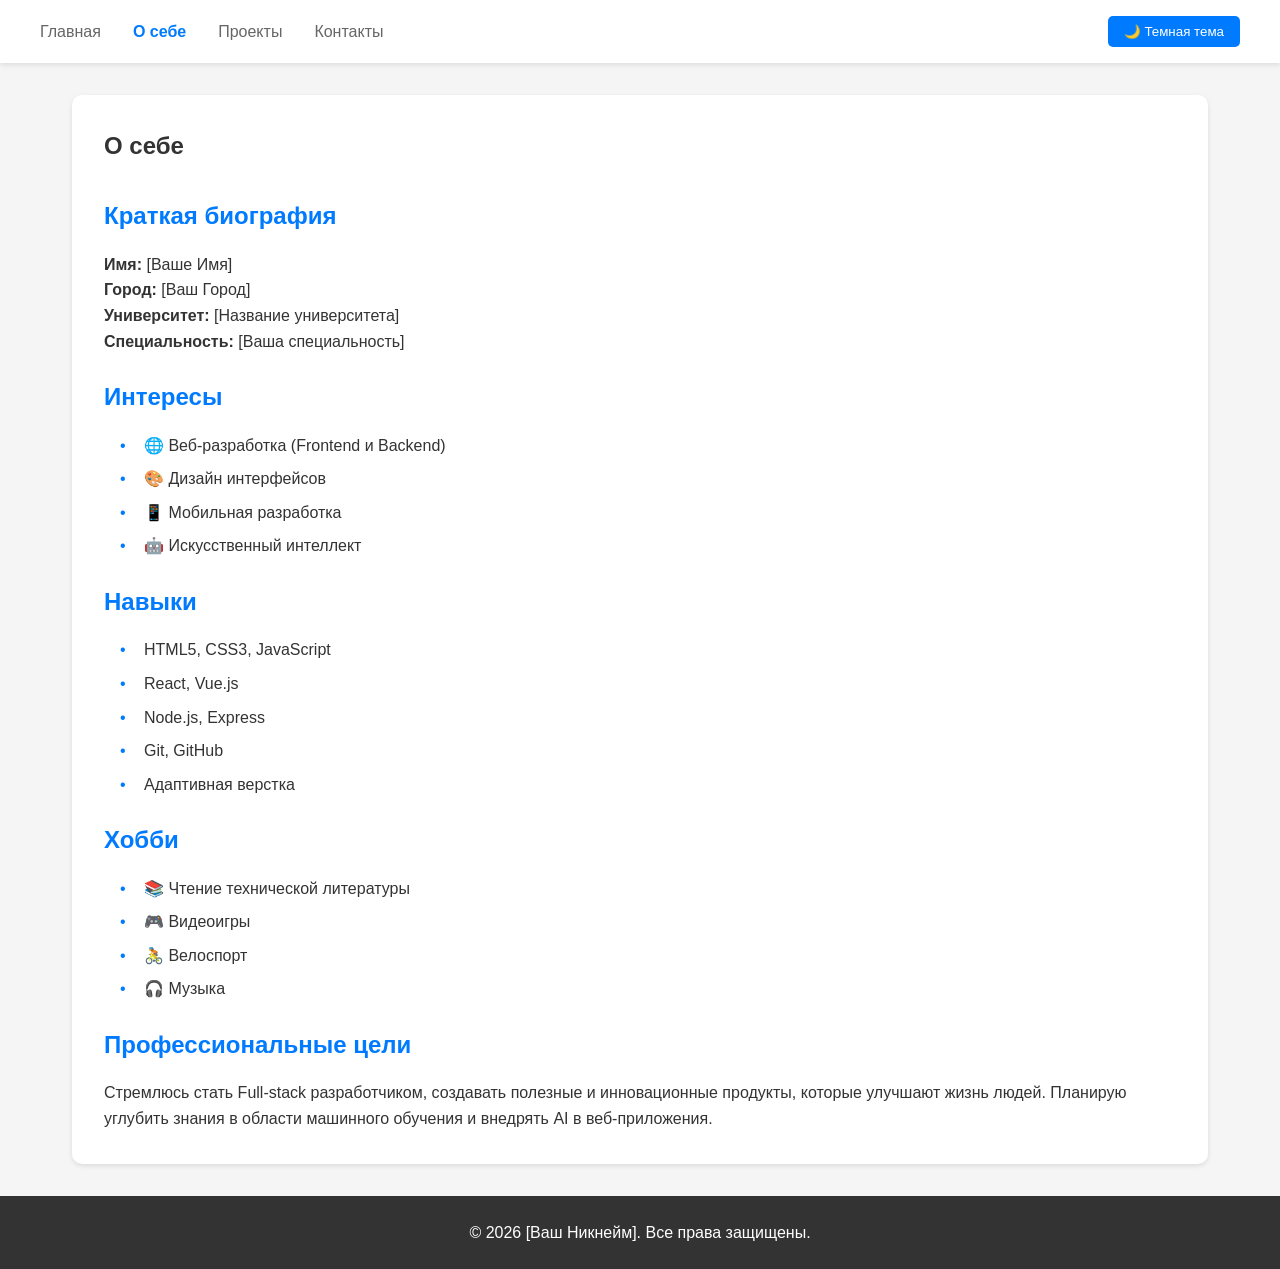
==== about.html @ 508e6fd0 "Add files via upload" ====
<!DOCTYPE html>
<html lang="ru">
<head>
    <meta charset="UTF-8">
    <meta name="viewport" content="width=device-width, initial-scale=1.0">
    <title>О себе - Моё портфолио</title>
    <link rel="stylesheet" href="style.css">
</head>
<body>
    <header>
        <nav>
            <ul class="nav-menu">
                <li><a href="index.html">Главная</a></li>
                <li><a href="about.html" class="active">О себе</a></li>
                <li><a href="projects.html">Проекты</a></li>
                <li><a href="contact.html">Контакты</a></li>
            </ul>
            <button id="theme-toggle" class="theme-btn">🌙 Темная тема</button>
        </nav>
    </header>

    <main>
        <section class="about">
            <h1>О себе</h1>
            
            <div class="bio">
                <h2>Краткая биография</h2>
                <p><strong>Имя:</strong> [Ваше Имя]</p>
                <p><strong>Город:</strong> [Ваш Город]</p>
                <p><strong>Университет:</strong> [Название университета]</p>
                <p><strong>Специальность:</strong> [Ваша специальность]</p>
            </div>

            <div class="interests">
                <h2>Интересы</h2>
                <ul>
                    <li>🌐 Веб-разработка (Frontend и Backend)</li>
                    <li>🎨 Дизайн интерфейсов</li>
                    <li>📱 Мобильная разработка</li>
                    <li>🤖 Искусственный интеллект</li>
                </ul>
            </div>

            <div class="skills">
                <h2>Навыки</h2>
                <ul>
                    <li>HTML5, CSS3, JavaScript</li>
                    <li>React, Vue.js</li>
                    <li>Node.js, Express</li>
                    <li>Git, GitHub</li>
                    <li>Адаптивная верстка</li>
                </ul>
            </div>

            <div class="hobbies">
                <h2>Хобби</h2>
                <ul>
                    <li>📚 Чтение технической литературы</li>
                    <li>🎮 Видеоигры</li>
                    <li>🚴 Велоспорт</li>
                    <li>🎧 Музыка</li>
                </ul>
            </div>

            <div class="goals">
                <h2>Профессиональные цели</h2>
                <p>Стремлюсь стать Full-stack разработчиком, создавать полезные и инновационные продукты, которые улучшают жизнь людей. Планирую углубить знания в области машинного обучения и внедрять AI в веб-приложения.</p>
            </div>
        </section>
    </main>

    <footer>
        <p>&copy; 2026 [Ваш Никнейм]. Все права защищены.</p>
    </footer>

    <script src="script.js"></script>
</body>
</html>
---- style.css ----
/* style.css */
* {
    margin: 0;
    padding: 0;
    box-sizing: border-box;
}

/* Светлая тема (по умолчанию) */
:root {
    --bg-color: #f5f5f5;
    --text-color: #333;
    --header-bg: #ffffff;
    --card-bg: #ffffff;
    --nav-link: #666;
    --nav-link-hover: #007bff;
    --nav-link-active: #007bff;
    --footer-bg: #333;
    --footer-text: #fff;
    --border-color: #ddd;
    --input-bg: #ffffff;
    --input-border: #ccc;
    --button-bg: #007bff;
    --button-text: #ffffff;
    --button-hover: #0056b3;
}

/* Темная тема */
body.dark-theme {
    --bg-color: #1a1a1a;
    --text-color: #ffffff;
    --header-bg: #2d2d2d;
    --card-bg: #333333;
    --nav-link: #cccccc;
    --nav-link-hover: #66b0ff;
    --nav-link-active: #66b0ff;
    --footer-bg: #2d2d2d;
    --footer-text: #ffffff;
    --border-color: #444;
    --input-bg: #3d3d3d;
    --input-border: #555;
    --button-bg: #66b0ff;
    --button-text: #1a1a1a;
    --button-hover: #4d8cd4;
}

body {
    font-family: 'Arial', sans-serif;
    line-height: 1.6;
    background-color: var(--bg-color);
    color: var(--text-color);
    transition: background-color 0.3s, color 0.3s;
    min-height: 100vh;
    display: flex;
    flex-direction: column;
}

/* Шапка и навигация */
header {
    background-color: var(--header-bg);
    box-shadow: 0 2px 5px rgba(0,0,0,0.1);
    padding: 1rem 2rem;
}

nav {
    display: flex;
    justify-content: space-between;
    align-items: center;
    max-width: 1200px;
    margin: 0 auto;
}

.nav-menu {
    display: flex;
    list-style: none;
    gap: 2rem;
}

.nav-menu a {
    text-decoration: none;
    color: var(--nav-link);
    font-weight: 500;
    transition: color 0.3s;
}

.nav-menu a:hover {
    color: var(--nav-link-hover);
}

.nav-menu a.active {
    color: var(--nav-link-active);
    font-weight: bold;
}

.theme-btn {
    padding: 0.5rem 1rem;
    border: none;
    border-radius: 5px;
    cursor: pointer;
    background-color: var(--button-bg);
    color: var(--button-text);
    transition: background-color 0.3s;
}

.theme-btn:hover {
    background-color: var(--button-hover);
}

/* Основной контент */
main {
    flex: 1;
    max-width: 1200px;
    margin: 2rem auto;
    padding: 0 2rem;
}

/* Главная страница */
.hero {
    display: grid;
    grid-template-columns: 1fr 1fr;
    gap: 3rem;
    align-items: center;
}

.hero-content h1 {
    font-size: 2.5rem;
    margin-bottom: 1rem;
}

.subtitle {
    font-size: 1.2rem;
    color: var(--nav-link);
    margin-bottom: 1rem;
}

.description {
    font-size: 1.1rem;
}

.photo-placeholder {
    width: 100%;
    height: 400px;
    background-color: var(--card-bg);
    border-radius: 10px;
    display: flex;
    align-items: center;
    justify-content: center;
    font-size: 3rem;
    color: var(--nav-link);
    border: 2px dashed var(--border-color);
}

/* Страница "О себе" */
.about {
    background-color: var(--card-bg);
    padding: 2rem;
    border-radius: 10px;
    box-shadow: 0 2px 5px rgba(0,0,0,0.1);
}

.about h1 {
    margin-bottom: 2rem;
}

.about h2 {
    margin: 1.5rem 0 1rem;
    color: var(--nav-link-active);
}

.about ul {
    list-style: none;
    padding-left: 1rem;
}

.about li {
    margin-bottom: 0.5rem;
    padding-left: 1.5rem;
    position: relative;
}

.about li::before {
    content: "•";
    color: var(--nav-link-active);
    position: absolute;
    left: 0;
}

/* Страница проектов */
.projects h1 {
    margin-bottom: 2rem;
}

.project-list {
    display: grid;
    grid-template-columns: repeat(auto-fit, minmax(300px, 1fr));
    gap: 2rem;
    margin-bottom: 3rem;
}

.project-card {
    background-color: var(--card-bg);
    padding: 1.5rem;
    border-radius: 10px;
    box-shadow: 0 2px 5px rgba(0,0,0,0.1);
}

.project-placeholder {
    width: 100%;
    height: 200px;
    background-color: var(--bg-color);
    border-radius: 5px;
    display: flex;
    align-items: center;
    justify-content: center;
    font-size: 2rem;
    color: var(--nav-link);
    margin-bottom: 1rem;
}

.project-card h2 {
    margin-bottom: 0.5rem;
}

.project-links {
    margin-top: 1rem;
    display: flex;
    gap: 1rem;
}

.project-links a {
    text-decoration: none;
    color: var(--button-bg);
}

.future-projects {
    background-color: var(--card-bg);
    padding: 2rem;
    border-radius: 10px;
}

.future-projects ul {
    list-style: none;
    padding-left: 1rem;
}

.future-projects li {
    margin-bottom: 1rem;
    padding-left: 1.5rem;
    position: relative;
}

.future-projects li::before {
    content: "→";
    color: var(--nav-link-active);
    position: absolute;
    left: 0;
}

/* Страница контактов */
.contact-container {
    display: grid;
    grid-template-columns: 1fr 1fr;
    gap: 3rem;
}

.contact-form, .contact-info {
    background-color: var(--card-bg);
    padding: 2rem;
    border-radius: 10px;
    box-shadow: 0 2px 5px rgba(0,0,0,0.1);
}

.form-group {
    margin-bottom: 1.5rem;
}

.form-group label {
    display: block;
    margin-bottom: 0.5rem;
    font-weight: 500;
}

.form-group input,
.form-group textarea {
    width: 100%;
    padding: 0.75rem;
    border: 1px solid var(--input-border);
    border-radius: 5px;
    background-color: var(--input-bg);
    color: var(--text-color);
    font-family: inherit;
}

.submit-btn {
    padding: 0.75rem 1.5rem;
    border: none;
    border-radius: 5px;
    cursor: pointer;
    background-color: var(--button-bg);
    color: var(--button-text);
    font-size: 1rem;
    transition: background-color 0.3s;
}

.submit-btn:hover {
    background-color: var(--button-hover);
}

.social-links {
    list-style: none;
    margin: 1rem 0;
}

.social-links li {
    margin-bottom: 0.5rem;
}

.social-links a,
.github-link {
    text-decoration: none;
    color: var(--button-bg);
    transition: color 0.3s;
}

.social-links a:hover,
.github-link:hover {
    color: var(--button-hover);
}

/* Подвал */
footer {
    background-color: var(--footer-bg);
    color: var(--footer-text);
    text-align: center;
    padding: 1.5rem;
    margin-top: auto;
}

/* Адаптивность */
@media (max-width: 768px) {
    nav {
        flex-direction: column;
        gap: 1rem;
    }
    
    .nav-menu {
        flex-wrap: wrap;
        justify-content: center;
    }
    
    .hero {
        grid-template-columns: 1fr;
        text-align: center;
    }
    
    .contact-container {
        grid-template-columns: 1fr;
    }
    
    .project-list {
        grid-template-columns: 1fr;
    }
}
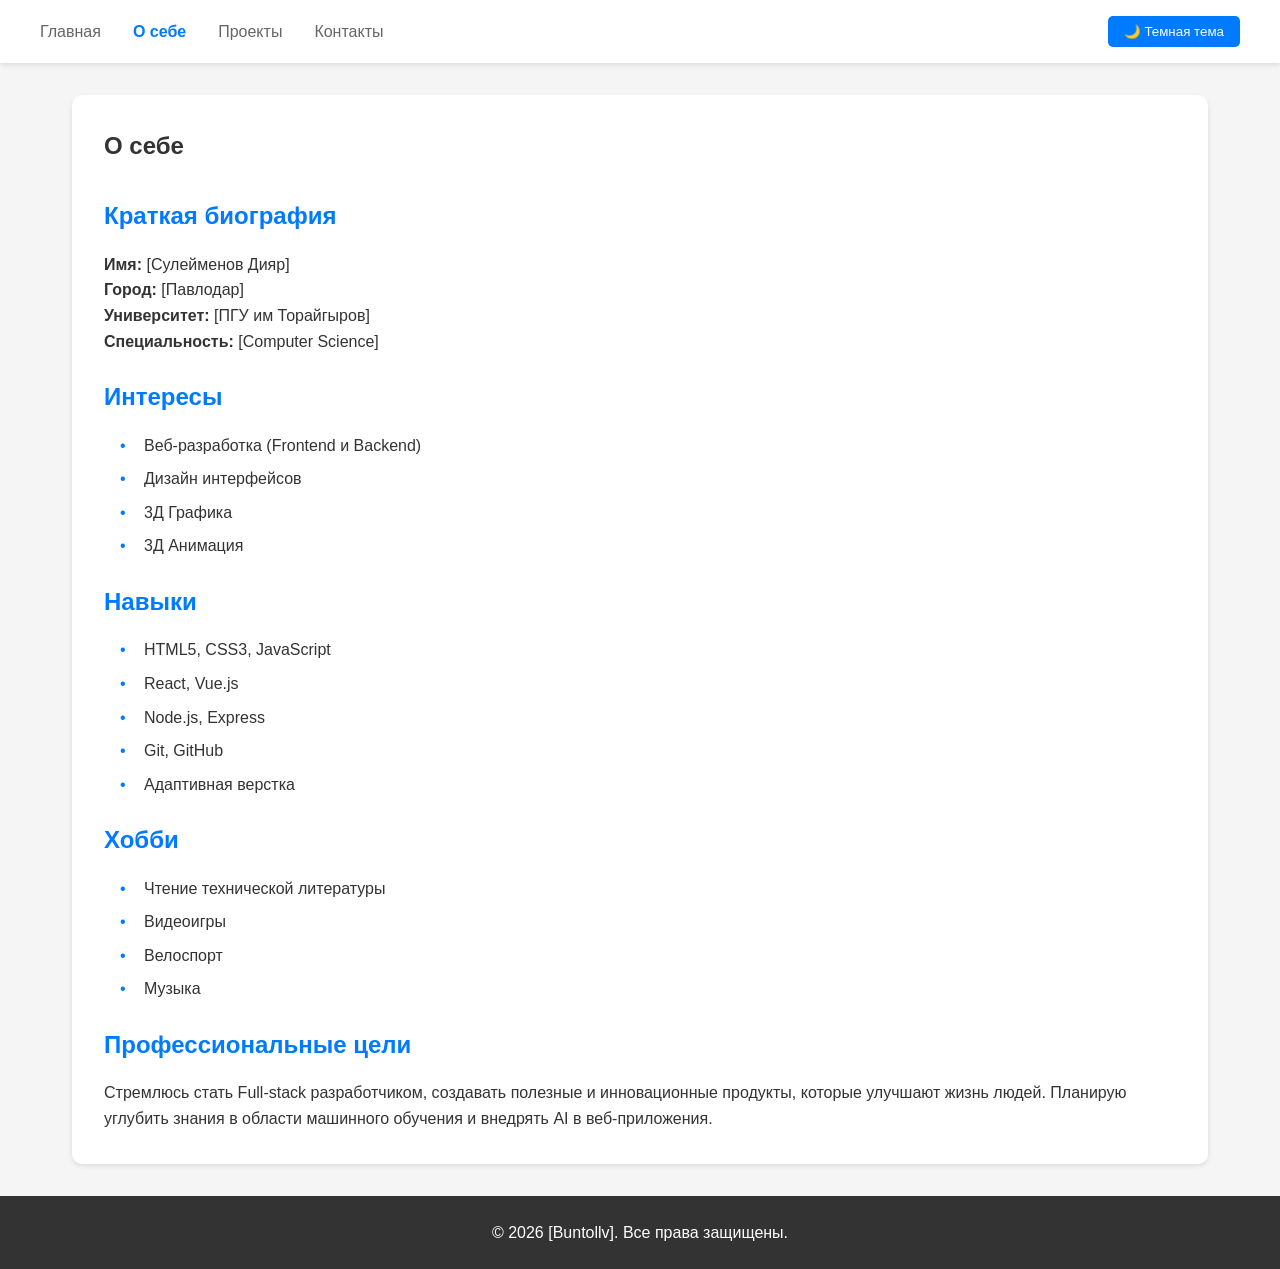
==== commit 61082452: "Update personal information in about.html" ====
--- a/about.html
+++ b/about.html
@@ -25,19 +25,19 @@
             
             <div class="bio">
                 <h2>Краткая биография</h2>
-                <p><strong>Имя:</strong> [Ваше Имя]</p>
-                <p><strong>Город:</strong> [Ваш Город]</p>
-                <p><strong>Университет:</strong> [Название университета]</p>
-                <p><strong>Специальность:</strong> [Ваша специальность]</p>
+                <p><strong>Имя:</strong> [Сулейменов Дияр]</p>
+                <p><strong>Город:</strong> [Павлодар]</p>
+                <p><strong>Университет:</strong> [ПГУ им Торайгыров]</p>
+                <p><strong>Специальность:</strong> [Computer Science]</p>
             </div>
 
             <div class="interests">
                 <h2>Интересы</h2>
                 <ul>
-                    <li>🌐 Веб-разработка (Frontend и Backend)</li>
-                    <li>🎨 Дизайн интерфейсов</li>
-                    <li>📱 Мобильная разработка</li>
-                    <li>🤖 Искусственный интеллект</li>
+                    <li> Веб-разработка (Frontend и Backend)</li>
+                    <li> Дизайн интерфейсов</li>
+                    <li> 3Д Графика</li>
+                    <li> 3Д Анимация</li>
                 </ul>
             </div>
 
@@ -55,10 +55,10 @@
             <div class="hobbies">
                 <h2>Хобби</h2>
                 <ul>
-                    <li>📚 Чтение технической литературы</li>
-                    <li>🎮 Видеоигры</li>
-                    <li>🚴 Велоспорт</li>
-                    <li>🎧 Музыка</li>
+                    <li> Чтение технической литературы</li>
+                    <li> Видеоигры</li>
+                    <li> Велоспорт</li>
+                    <li> Музыка</li>
                 </ul>
             </div>
 
@@ -70,9 +70,9 @@
     </main>
 
     <footer>
-        <p>&copy; 2026 [Ваш Никнейм]. Все права защищены.</p>
+        <p>&copy; 2026 [Buntollv]. Все права защищены.</p>
     </footer>
 
     <script src="script.js"></script>
 </body>
-</html>+</html>
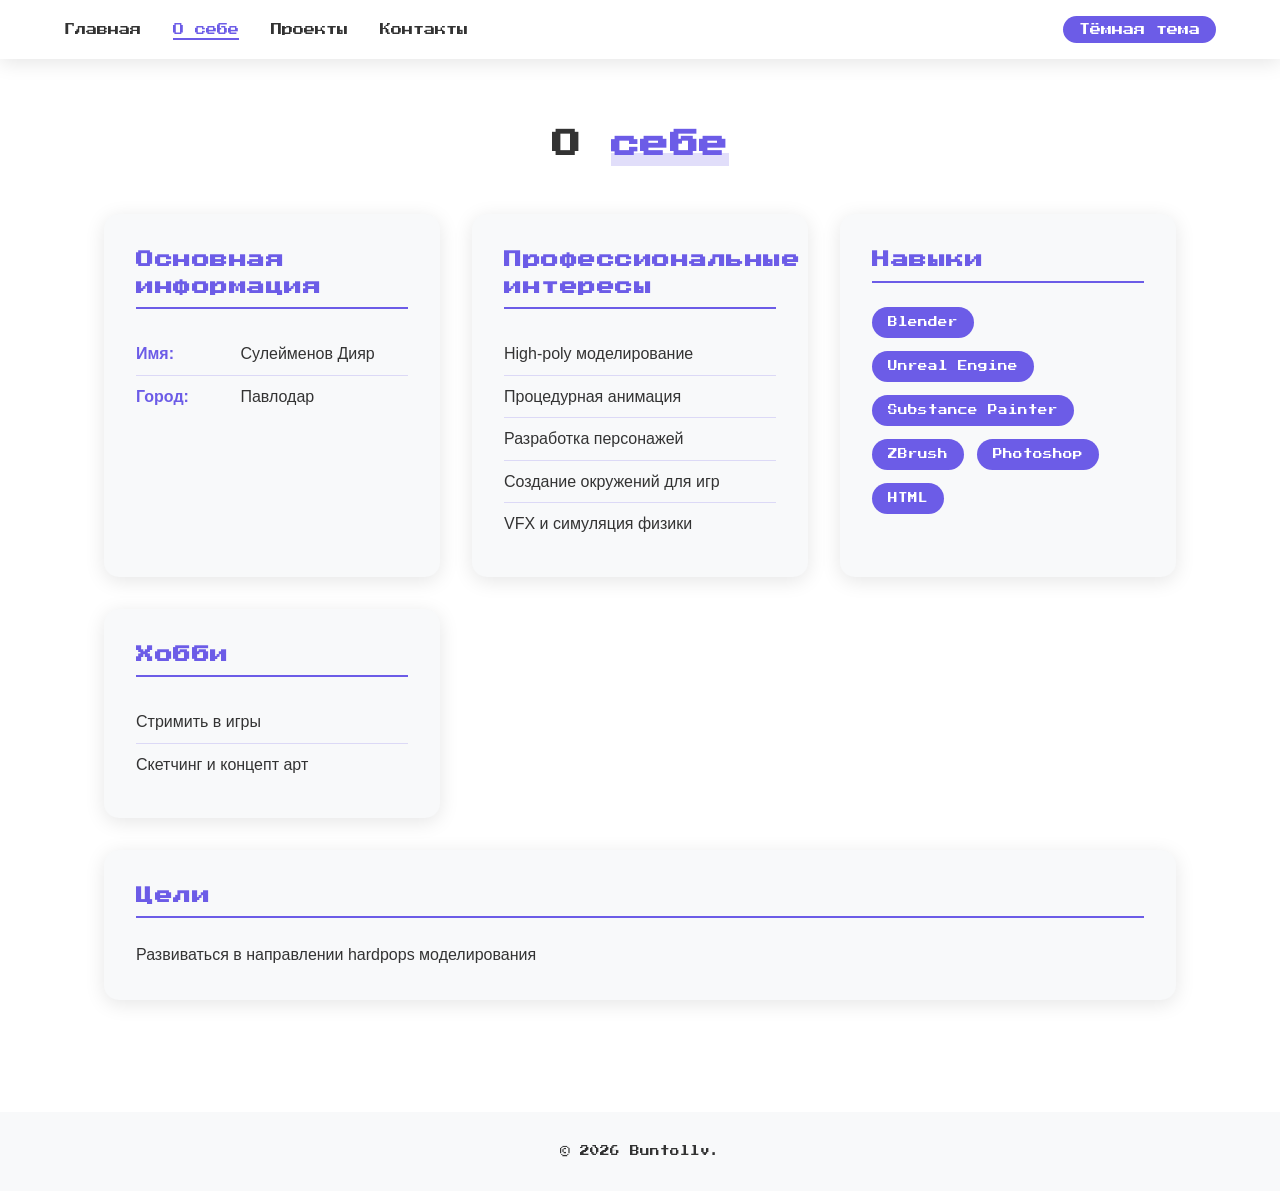
==== commit d8f5cfb7: "Add files via upload" ====
--- a/about.html
+++ b/about.html
@@ -1,78 +1,83 @@
-<!DOCTYPE html>
-<html lang="ru">
-<head>
-    <meta charset="UTF-8">
-    <meta name="viewport" content="width=device-width, initial-scale=1.0">
-    <title>О себе - Моё портфолио</title>
-    <link rel="stylesheet" href="style.css">
-</head>
-<body>
-    <header>
-        <nav>
-            <ul class="nav-menu">
-                <li><a href="index.html">Главная</a></li>
-                <li><a href="about.html" class="active">О себе</a></li>
-                <li><a href="projects.html">Проекты</a></li>
-                <li><a href="contact.html">Контакты</a></li>
-            </ul>
-            <button id="theme-toggle" class="theme-btn">🌙 Темная тема</button>
-        </nav>
-    </header>
-
-    <main>
-        <section class="about">
-            <h1>О себе</h1>
-            
-            <div class="bio">
-                <h2>Краткая биография</h2>
-                <p><strong>Имя:</strong> [Сулейменов Дияр]</p>
-                <p><strong>Город:</strong> [Павлодар]</p>
-                <p><strong>Университет:</strong> [ПГУ им Торайгыров]</p>
-                <p><strong>Специальность:</strong> [Computer Science]</p>
-            </div>
-
-            <div class="interests">
-                <h2>Интересы</h2>
-                <ul>
-                    <li> Веб-разработка (Frontend и Backend)</li>
-                    <li> Дизайн интерфейсов</li>
-                    <li> 3Д Графика</li>
-                    <li> 3Д Анимация</li>
-                </ul>
-            </div>
-
-            <div class="skills">
-                <h2>Навыки</h2>
-                <ul>
-                    <li>HTML5, CSS3, JavaScript</li>
-                    <li>React, Vue.js</li>
-                    <li>Node.js, Express</li>
-                    <li>Git, GitHub</li>
-                    <li>Адаптивная верстка</li>
-                </ul>
-            </div>
-
-            <div class="hobbies">
-                <h2>Хобби</h2>
-                <ul>
-                    <li> Чтение технической литературы</li>
-                    <li> Видеоигры</li>
-                    <li> Велоспорт</li>
-                    <li> Музыка</li>
-                </ul>
-            </div>
-
-            <div class="goals">
-                <h2>Профессиональные цели</h2>
-                <p>Стремлюсь стать Full-stack разработчиком, создавать полезные и инновационные продукты, которые улучшают жизнь людей. Планирую углубить знания в области машинного обучения и внедрять AI в веб-приложения.</p>
-            </div>
-        </section>
-    </main>
-
-    <footer>
-        <p>&copy; 2026 [Buntollv]. Все права защищены.</p>
-    </footer>
-
-    <script src="script.js"></script>
-</body>
-</html>
+<!DOCTYPE html>
+<html lang="ru">
+<head>
+    <meta charset="UTF-8">
+    <meta name="viewport" content="width=device-width, initial-scale=1.0">
+    <title>О себе - Сулейменов Дияр</title>
+    <link rel="preconnect" href="https://fonts.googleapis.com">
+    <link rel="preconnect" href="https://fonts.gstatic.com" crossorigin>
+    <link href="https://fonts.googleapis.com/css2?family=Press+Start+2P&display=swap" rel="stylesheet">
+    <link rel="stylesheet" href="style.css">
+</head>
+<body>
+    <header>
+        <nav>
+            <ul>
+                <li><a href="index.html">Главная</a></li>
+                <li><a href="about.html" class="active">О себе</a></li>
+                <li><a href="projects.html">Проекты</a></li>
+                <li><a href="contact.html">Контакты</a></li>
+            </ul>
+        </nav>
+        <button id="theme-toggle">Тёмная тема</button>
+    </header>
+
+    <main>
+        <section class="about-section">
+            <h1 class="page-title">О <span class="highlight">себе</span></h1>
+
+            <div class="about-grid">
+                <div class="about-card">
+                    <h2>Основная информация</h2>
+                    <ul class="info-list">
+                        <li><strong>Имя:</strong> Сулейменов Дияр</li>
+                        <li><strong>Город:</strong> Павлодар</li>
+                    </ul>
+                </div>
+
+                <div class="about-card">
+                    <h2>Профессиональные интересы</h2>
+                    <ul class="interests-list">
+                        <li>High-poly моделирование</li>
+                        <li>Процедурная анимация</li>
+                        <li>Разработка персонажей</li>
+                        <li>Создание окружений для игр</li>
+                        <li>VFX и симуляция физики</li>
+                    </ul>
+                </div>
+
+                <div class="about-card">
+                    <h2>Навыки</h2>
+                    <div class="skills">
+                        <span class="skill-tag">Blender</span>
+                        <span class="skill-tag">Unreal Engine</span>
+                        <span class="skill-tag">Substance Painter</span>
+                        <span class="skill-tag">ZBrush</span>
+                        <span class="skill-tag">Photoshop</span>
+                        <span class="skill-tag">HTML</span>
+                    </div>
+                </div>
+
+                <div class="about-card">
+                    <h2>Хобби</h2>
+                    <ul class="hobby-list">
+                        <li>Стримить в игры</li>
+                        <li>Скетчинг и концепт арт</li>
+                    </ul>
+                </div>
+
+                <div class="about-card full-width">
+                    <h2>Цели</h2>
+                    <p>Развиваться в направлении hardpops моделирования</p>
+                </div>
+            </div>
+        </section>
+    </main>
+
+    <footer>
+        <p>© <span id="current-year"></span> Buntollv.</p>
+    </footer>
+
+    <script src="script.js"></script>
+</body>
+</html>
--- a/style.css
+++ b/style.css
@@ -1,362 +1,788 @@
-/* style.css */
+/* ===== ОСНОВНЫЕ НАСТРОЙКИ ===== */
+:root {
+    --bg-color: #ffffff;
+    --text-color: #333333;
+    --primary-color: #6c5ce7;
+    --secondary-color: #a8a5e6;
+    --card-bg: #f8f9fa;
+    --header-bg: #ffffff;
+    --shadow: 0 4px 20px rgba(0, 0, 0, 0.1);
+    --transition: all 0.3s ease;
+    --font-pixel: 'Press Start 2P', cursive, Arial, sans-serif; /* Пиксельный шрифт */
+    --font-main: Arial, Helvetica, sans-serif; /* Обычный шрифт для текста */
+}
+
+.dark-theme {
+    --bg-color: #1a1a1a;
+    --text-color: #ffffff;
+    --primary-color: #a8a5e6;
+    --secondary-color: #6c5ce7;
+    --card-bg: #2d2d2d;
+    --header-bg: #1a1a1a;
+    --shadow: 0 4px 20px rgba(0, 0, 0, 0.45);
+}
+
 * {
     margin: 0;
     padding: 0;
     box-sizing: border-box;
 }
 
-/* Светлая тема (по умолчанию) */
-:root {
-    --bg-color: #f5f5f5;
-    --text-color: #333;
-    --header-bg: #ffffff;
-    --card-bg: #ffffff;
-    --nav-link: #666;
-    --nav-link-hover: #007bff;
-    --nav-link-active: #007bff;
-    --footer-bg: #333;
-    --footer-text: #fff;
-    --border-color: #ddd;
-    --input-bg: #ffffff;
-    --input-border: #ccc;
-    --button-bg: #007bff;
-    --button-text: #ffffff;
-    --button-hover: #0056b3;
-}
-
-/* Темная тема */
-body.dark-theme {
-    --bg-color: #1a1a1a;
-    --text-color: #ffffff;
-    --header-bg: #2d2d2d;
-    --card-bg: #333333;
-    --nav-link: #cccccc;
-    --nav-link-hover: #66b0ff;
-    --nav-link-active: #66b0ff;
-    --footer-bg: #2d2d2d;
-    --footer-text: #ffffff;
-    --border-color: #444;
-    --input-bg: #3d3d3d;
-    --input-border: #555;
-    --button-bg: #66b0ff;
-    --button-text: #1a1a1a;
-    --button-hover: #4d8cd4;
-}
-
 body {
-    font-family: 'Arial', sans-serif;
-    line-height: 1.6;
+    font-family: var(--font-main); /* Основной текст — Arial */
     background-color: var(--bg-color);
     color: var(--text-color);
-    transition: background-color 0.3s, color 0.3s;
-    min-height: 100vh;
-    display: flex;
-    flex-direction: column;
-}
-
-/* Шапка и навигация */
+    line-height: 1.6;
+    transition: var(--transition);
+}
+
+/* Все заголовки будут пиксельными */
+h1, h2, h3, h4, .page-title, .section-title-link, .subtitle {
+    font-family: var(--font-pixel);
+    line-height: 1.5;
+    letter-spacing: 0.5px;
+    margin-bottom: 1rem;
+}
+
+/* Для h1 делаем чуть меньше, так как шрифт огромный */
+h1 {
+    font-size: 1.8rem;
+}
+
+h2 {
+    font-size: 1.4rem;
+}
+
+h3 {
+    font-size: 1.1rem;
+}
+
+/* ===== ШАПКА ===== */
 header {
     background-color: var(--header-bg);
-    box-shadow: 0 2px 5px rgba(0,0,0,0.1);
-    padding: 1rem 2rem;
-}
-
-nav {
+    box-shadow: var(--shadow);
+    padding: 1rem 5%;
+    position: sticky;
+    top: 0;
+    z-index: 100;
     display: flex;
     justify-content: space-between;
     align-items: center;
+    flex-wrap: wrap;
+    gap: 1rem;
+}
+
+nav ul {
+    display: flex;
+    list-style: none;
+    gap: 2rem;
+    flex-wrap: wrap;
+}
+
+nav a {
+    font-family: var(--font-pixel); /* Меню тоже пиксельное, для стиля */
+    font-size: 0.7rem;
+    text-decoration: none;
+    color: var(--text-color);
+    font-weight: 500;
+    transition: var(--transition);
+    position: relative;
+}
+
+    nav a::after {
+        content: '';
+        position: absolute;
+        bottom: -5px;
+        left: 0;
+        width: 0;
+        height: 2px;
+        background-color: var(--primary-color);
+        transition: var(--transition);
+    }
+
+    nav a:hover::after,
+    nav a.active::after {
+        width: 100%;
+    }
+
+    nav a.active {
+        color: var(--primary-color);
+    }
+
+#theme-toggle {
+    font-family: var(--font-pixel);
+    font-size: 0.7rem;
+    background-color: var(--primary-color);
+    color: white;
+    border: none;
+    padding: 0.5rem 1rem;
+    border-radius: 25px;
+    cursor: pointer;
+    transition: var(--transition);
+}
+
+    #theme-toggle:hover {
+        transform: scale(1.05);
+        box-shadow: var(--shadow);
+    }
+
+/* ===== ГЛАВНАЯ ===== */
+main {
     max-width: 1200px;
     margin: 0 auto;
-}
-
-.nav-menu {
-    display: flex;
-    list-style: none;
+    padding: 2rem 5%;
+}
+
+.hero {
+    display: flex;
+    flex-direction: column;
+    align-items: center;
+    text-align: center;
+    gap: 3rem;
+    margin: 3rem 0;
+}
+
+.hero-text h1 {
+    font-size: 2rem; /* Для пиксельного шрифта это уже крупно */
+    margin-bottom: 1.5rem;
+}
+
+.highlight {
+    color: var(--primary-color);
+    position: relative;
+    display: inline-block;
+}
+
+    .highlight::after {
+        content: '';
+        position: absolute;
+        bottom: 0;
+        left: 0;
+        width: 100%;
+        height: 30%;
+        background-color: var(--primary-color);
+        opacity: 0.2;
+        z-index: -1;
+    }
+
+.subtitle {
+    font-size: 1rem;
+    color: var(--secondary-color);
+    margin-bottom: 1.5rem;
+}
+
+.description {
+    font-family: var(--font-main);
+    font-size: 1.1rem;
+    max-width: 800px;
+    margin: 0 auto;
+    line-height: 1.8;
+}
+
+.hero-image img {
+    width: 300px;
+    height: 300px;
+    border-radius: 50%;
+    object-fit: cover;
+    box-shadow: var(--shadow);
+    border: 3px solid var(--primary-color);
+    transition: var(--transition);
+}
+
+    .hero-image img:hover {
+        transform: scale(1.05);
+        box-shadow: 0 10px 30px var(--primary-color);
+    }
+
+/* ===== ИЗБРАННЫЕ ПРОЕКТЫ ===== */
+.featured-projects {
+    margin: 5rem 0;
+}
+
+.section-header {
+    display: flex;
+    justify-content: space-between;
+    align-items: center;
+    margin-bottom: 2rem;
+    flex-wrap: wrap;
+    gap: 1rem;
+}
+
+.section-title-link {
+    color: var(--text-color);
+    text-decoration: none;
+    font-size: 1.4rem;
+    transition: var(--transition);
+}
+
+    .section-title-link:hover {
+        color: var(--primary-color);
+    }
+
+.view-all {
+    font-family: var(--font-pixel);
+    font-size: 0.8rem;
+    color: var(--primary-color);
+    text-decoration: none;
+    transition: var(--transition);
+}
+
+    .view-all:hover {
+        transform: translateX(5px);
+    }
+
+.project-grid {
+    display: grid;
+    grid-template-columns: repeat(auto-fit, minmax(280px, 1fr));
     gap: 2rem;
 }
 
-.nav-menu a {
+.project-card {
+    background-color: var(--card-bg);
+    border-radius: 15px;
+    padding: 2rem;
+    text-align: center;
+    transition: var(--transition);
+    box-shadow: var(--shadow);
+    position: relative;
+    overflow: hidden;
+}
+
+    .project-card::before {
+        content: '';
+        position: absolute;
+        top: 0;
+        left: 0;
+        width: 100%;
+        height: 100%;
+        background: linear-gradient(135deg, transparent 0%, var(--primary-color) 100%);
+        opacity: 0;
+        transition: var(--transition);
+    }
+
+    .project-card:hover {
+        transform: translateY(-10px) scale(1.02);
+        box-shadow: 0 20px 40px var(--primary-color);
+    }
+
+        .project-card:hover::before {
+            opacity: 0.1;
+        }
+
+.card-icon {
+    margin-bottom: 1rem;
+    position: relative;
+    z-index: 1;
+}
+
+.project-card h3 {
+    font-size: 1rem;
+    margin-bottom: 1rem;
+    position: relative;
+    z-index: 1;
+}
+
+.project-card p {
+    font-family: var(--font-main);
+    margin-bottom: 1rem;
+    position: relative;
+    z-index: 1;
+}
+
+.card-link {
+    font-family: var(--font-pixel);
+    font-size: 0.7rem;
+    color: var(--primary-color);
     text-decoration: none;
-    color: var(--nav-link);
-    font-weight: 500;
-    transition: color 0.3s;
-}
-
-.nav-menu a:hover {
-    color: var(--nav-link-hover);
-}
-
-.nav-menu a.active {
-    color: var(--nav-link-active);
-    font-weight: bold;
-}
-
-.theme-btn {
-    padding: 0.5rem 1rem;
-    border: none;
-    border-radius: 5px;
-    cursor: pointer;
-    background-color: var(--button-bg);
-    color: var(--button-text);
-    transition: background-color 0.3s;
-}
-
-.theme-btn:hover {
-    background-color: var(--button-hover);
-}
-
-/* Основной контент */
-main {
-    flex: 1;
-    max-width: 1200px;
-    margin: 2rem auto;
-    padding: 0 2rem;
-}
-
-/* Главная страница */
-.hero {
-    display: grid;
-    grid-template-columns: 1fr 1fr;
-    gap: 3rem;
-    align-items: center;
-}
-
-.hero-content h1 {
-    font-size: 2.5rem;
-    margin-bottom: 1rem;
-}
-
-.subtitle {
-    font-size: 1.2rem;
-    color: var(--nav-link);
-    margin-bottom: 1rem;
-}
-
-.description {
-    font-size: 1.1rem;
-}
-
-.photo-placeholder {
-    width: 100%;
-    height: 400px;
-    background-color: var(--card-bg);
-    border-radius: 10px;
+    position: relative;
+    z-index: 1;
+    transition: var(--transition);
+}
+
+    .card-link:hover {
+        letter-spacing: 1px;
+    }
+
+/* Текстовые иконки */
+.icon-text {
+    font-family: var(--font-pixel);
+    font-size: 1rem;
+    color: var(--primary-color);
+    background: rgba(108, 92, 231, 0.1);
+    width: 60px;
+    height: 60px;
+    border-radius: 50%;
     display: flex;
     align-items: center;
     justify-content: center;
-    font-size: 3rem;
-    color: var(--nav-link);
-    border: 2px dashed var(--border-color);
-}
-
-/* Страница "О себе" */
-.about {
-    background-color: var(--card-bg);
-    padding: 2rem;
-    border-radius: 10px;
-    box-shadow: 0 2px 5px rgba(0,0,0,0.1);
-}
-
-.about h1 {
-    margin-bottom: 2rem;
-}
-
-.about h2 {
-    margin: 1.5rem 0 1rem;
-    color: var(--nav-link-active);
-}
-
-.about ul {
-    list-style: none;
-    padding-left: 1rem;
-}
-
-.about li {
-    margin-bottom: 0.5rem;
-    padding-left: 1.5rem;
-    position: relative;
-}
-
-.about li::before {
-    content: "•";
-    color: var(--nav-link-active);
-    position: absolute;
-    left: 0;
-}
-
-/* Страница проектов */
-.projects h1 {
-    margin-bottom: 2rem;
-}
-
-.project-list {
+    margin: 0 auto;
+    border: 2px solid var(--primary-color);
+}
+
+/* ===== СТРАНИЦА О СЕБЕ ===== */
+.about-section {
+    padding: 2rem 0;
+}
+
+.about-grid {
     display: grid;
     grid-template-columns: repeat(auto-fit, minmax(300px, 1fr));
     gap: 2rem;
+    margin-top: 3rem;
+}
+
+.about-card {
+    background-color: var(--card-bg);
+    border-radius: 15px;
+    padding: 2rem;
+    box-shadow: var(--shadow);
+    transition: var(--transition);
+}
+
+    .about-card:hover {
+        transform: translateY(-5px);
+        box-shadow: 0 15px 30px var(--primary-color);
+    }
+
+    .about-card h2 {
+        color: var(--primary-color);
+        margin-bottom: 1.5rem;
+        font-size: 1.1rem;
+        border-bottom: 2px solid var(--primary-color);
+        padding-bottom: 0.5rem;
+    }
+
+    .about-card.full-width {
+        grid-column: 1 / -1;
+    }
+
+.info-list, .interests-list, .hobby-list {
+    list-style: none;
+}
+
+    .info-list li, .interests-list li, .hobby-list li {
+        font-family: var(--font-main);
+        padding: 0.5rem 0;
+        border-bottom: 1px solid rgba(108, 92, 231, 0.2);
+    }
+
+        .info-list li:last-child, .interests-list li:last-child, .hobby-list li:last-child {
+            border-bottom: none;
+        }
+
+    .info-list strong {
+        color: var(--primary-color);
+        min-width: 100px;
+        display: inline-block;
+    }
+
+.skills {
+    display: flex;
+    flex-wrap: wrap;
+    gap: 0.8rem;
+}
+
+.skill-tag {
+    font-family: var(--font-pixel);
+    font-size: 0.6rem;
+    background-color: var(--primary-color);
+    color: white;
+    padding: 0.5rem 1rem;
+    border-radius: 25px;
+    transition: var(--transition);
+}
+
+    .skill-tag:hover {
+        transform: scale(1.05);
+        box-shadow: 0 5px 15px var(--primary-color);
+    }
+
+/* ===== СТРАНИЦА ПРОЕКТОВ (3D СТИЛЬ) ===== */
+.projects-3d {
+    padding: 2rem 0;
+}
+
+.page-title {
+    font-size: 1.8rem;
+    text-align: center;
     margin-bottom: 3rem;
 }
 
-.project-card {
+.projects-3d-grid {
+    display: grid;
+    /* allow more flexible columns by reducing the minimum size */
+    grid-template-columns: repeat(auto-fit, minmax(240px, 1fr));
+    gap: 2rem;
+    perspective: 1000px;
+}
+
+/* Force three columns on larger screens so the 3rd card doesn't drop below */
+@media (min-width: 1000px) {
+    .projects-3d-grid {
+        grid-template-columns: repeat(3, 1fr);
+    }
+}
+
+.project-3d-card {
+    height: 400px;
+    cursor: pointer;
+    position: relative;
+}
+
+.card-3d-inner {
+    position: relative;
+    width: 100%;
+    height: 100%;
+    text-align: center;
+    transition: transform 0.8s;
+    transform-style: preserve-3d;
+    box-shadow: var(--shadow);
+    border-radius: 15px;
+}
+
+.project-3d-card:hover .card-3d-inner {
+    transform: rotateY(180deg);
+}
+
+.card-3d-front, .card-3d-back {
+    position: absolute;
+    width: 100%;
+    height: 100%;
+    backface-visibility: hidden;
+    border-radius: 15px;
+    padding: 1.5rem;
+    display: flex;
+    flex-direction: column;
+    justify-content: center;
+    align-items: center;
     background-color: var(--card-bg);
-    padding: 1.5rem;
-    border-radius: 10px;
-    box-shadow: 0 2px 5px rgba(0,0,0,0.1);
-}
-
-.project-placeholder {
-    width: 100%;
-    height: 200px;
-    background-color: var(--bg-color);
-    border-radius: 5px;
+    box-shadow: 0 10px 30px rgba(108, 92, 231, 0.3), inset 0 0 20px rgba(108, 92, 231, 0.2);
+}
+
+.card-3d-front {
+    transform: rotateY(0deg);
+    border: 2px solid var(--primary-color);
+}
+
+.card-3d-back {
+    transform: rotateY(180deg);
+    background: linear-gradient(135deg, var(--primary-color), var(--secondary-color));
+    color: white;
+    border: 2px solid white;
+}
+
+    .card-3d-back p {
+        font-family: var(--font-main);
+        font-size: 0.9rem;
+        margin: 1rem 0;
+    }
+
+.preview-placeholder {
+    width: 120px;
+    height: 120px;
+    background: rgba(108, 92, 231, 0.1);
+    border-radius: 50%;
     display: flex;
     align-items: center;
     justify-content: center;
-    font-size: 2rem;
-    color: var(--nav-link);
-    margin-bottom: 1rem;
-}
-
-.project-card h2 {
-    margin-bottom: 0.5rem;
+    margin-bottom: 1.5rem;
+    border: 3px dashed var(--primary-color);
+}
+
+    .preview-placeholder i {
+        font-size: 3rem;
+        color: var(--primary-color);
+    }
+
+.tech-stack {
+    font-family: var(--font-pixel);
+    font-size: 0.6rem;
+    color: var(--secondary-color);
+    margin-top: 0.5rem;
 }
 
 .project-links {
-    margin-top: 1rem;
     display: flex;
     gap: 1rem;
-}
-
-.project-links a {
+    margin-top: 1.5rem;
+    flex-wrap: wrap;
+    justify-content: center;
+}
+
+.btn {
+    font-family: var(--font-pixel);
+    font-size: 0.6rem;
+    display: inline-flex;
+    align-items: center;
+    gap: 0.5rem;
+    padding: 0.5rem 1rem;
+    background-color: white;
+    color: var(--primary-color);
     text-decoration: none;
-    color: var(--button-bg);
-}
-
-.future-projects {
+    border-radius: 25px;
+    transition: var(--transition);
+}
+
+    .btn:hover {
+        transform: scale(1.05);
+        box-shadow: 0 5px 15px rgba(255, 255, 255, 0.3);
+    }
+
+/* ===== ПОДВАЛ ===== */
+footer {
+    text-align: center;
+    padding: 2rem;
     background-color: var(--card-bg);
-    padding: 2rem;
-    border-radius: 10px;
-}
-
-.future-projects ul {
-    list-style: none;
-    padding-left: 1rem;
-}
-
-.future-projects li {
-    margin-bottom: 1rem;
-    padding-left: 1.5rem;
-    position: relative;
-}
-
-.future-projects li::before {
-    content: "→";
-    color: var(--nav-link-active);
-    position: absolute;
-    left: 0;
-}
-
-/* Страница контактов */
-.contact-container {
+    margin-top: 3rem;
+}
+
+    footer p {
+        font-family: var(--font-pixel);
+        font-size: 0.6rem;
+    }
+
+/* ===== АДАПТИВНОСТЬ ===== */
+@media (max-width: 768px) {
+    header {
+        flex-direction: column;
+    }
+
+    nav ul {
+        justify-content: center;
+        gap: 1rem;
+    }
+
+    nav a {
+        font-size: 0.6rem;
+    }
+
+    h1 {
+        font-size: 1.4rem;
+    }
+
+    .subtitle {
+        font-size: 0.8rem;
+    }
+
+    .section-header {
+        flex-direction: column;
+        text-align: center;
+    }
+
+    .about-card.full-width {
+        grid-column: auto;
+    }
+}
+/* ===== СТРАНИЦА КОНТАКТОВ ===== */
+.contact-section {
+    padding: 2rem 0;
+}
+
+.contact-grid {
     display: grid;
     grid-template-columns: 1fr 1fr;
-    gap: 3rem;
-}
-
-.contact-form, .contact-info {
+    gap: 2rem;
+    margin-top: 3rem;
+}
+
+.contact-form-card,
+.contact-info-card {
     background-color: var(--card-bg);
+    border-radius: 15px;
     padding: 2rem;
-    border-radius: 10px;
-    box-shadow: 0 2px 5px rgba(0,0,0,0.1);
-}
-
+    box-shadow: var(--shadow);
+    transition: var(--transition);
+}
+
+    .contact-form-card:hover,
+    .contact-info-card:hover {
+        transform: translateY(-5px);
+        box-shadow: 0 15px 30px var(--primary-color);
+    }
+
+    .contact-form-card h2,
+    .contact-info-card h2 {
+        color: var(--primary-color);
+        margin-bottom: 2rem;
+        font-size: 1.2rem;
+        border-bottom: 2px solid var(--primary-color);
+        padding-bottom: 0.5rem;
+    }
+
+/* Форма */
 .form-group {
     margin-bottom: 1.5rem;
 }
 
-.form-group label {
-    display: block;
-    margin-bottom: 0.5rem;
-    font-weight: 500;
-}
-
-.form-group input,
-.form-group textarea {
+    .form-group label {
+        display: block;
+        margin-bottom: 0.5rem;
+        font-family: var(--font-pixel);
+        font-size: 0.7rem;
+        color: var(--text-color);
+    }
+
+    .form-group input,
+    .form-group textarea {
+        width: 100%;
+        padding: 0.8rem;
+        background-color: var(--bg-color);
+        border: 2px solid var(--primary-color);
+        border-radius: 10px;
+        font-family: var(--font-main);
+        font-size: 1rem;
+        color: var(--text-color);
+        transition: var(--transition);
+    }
+
+        .form-group input:focus,
+        .form-group textarea:focus {
+            outline: none;
+            box-shadow: 0 0 10px var(--primary-color);
+            transform: scale(1.02);
+        }
+
+.submit-btn {
+    font-family: var(--font-pixel);
+    font-size: 0.8rem;
+    background-color: var(--primary-color);
+    color: white;
+    border: none;
+    padding: 1rem 2rem;
+    border-radius: 10px;
+    cursor: pointer;
+    transition: var(--transition);
     width: 100%;
-    padding: 0.75rem;
-    border: 1px solid var(--input-border);
-    border-radius: 5px;
-    background-color: var(--input-bg);
+}
+
+    .submit-btn:hover {
+        transform: scale(1.05);
+        box-shadow: 0 5px 15px var(--primary-color);
+    }
+
+/* Контактная информация */
+.info-block {
+    margin-bottom: 2rem;
+}
+
+    .info-block h3 {
+        font-size: 0.9rem;
+        color: var(--primary-color);
+        margin-bottom: 0.8rem;
+    }
+
+.contact-link {
+    font-family: var(--font-main);
+    font-size: 1rem;
     color: var(--text-color);
-    font-family: inherit;
-}
-
-.submit-btn {
-    padding: 0.75rem 1.5rem;
-    border: none;
-    border-radius: 5px;
-    cursor: pointer;
-    background-color: var(--button-bg);
-    color: var(--button-text);
-    font-size: 1rem;
-    transition: background-color 0.3s;
-}
-
-.submit-btn:hover {
-    background-color: var(--button-hover);
-}
+    text-decoration: none;
+    transition: var(--transition);
+    display: inline-block;
+    padding: 0.3rem 0;
+}
+
+    .contact-link:hover {
+        color: var(--primary-color);
+        transform: translateX(5px);
+    }
 
 .social-links {
     list-style: none;
-    margin: 1rem 0;
-}
-
-.social-links li {
-    margin-bottom: 0.5rem;
-}
-
-.social-links a,
-.github-link {
+    display: flex;
+    flex-wrap: wrap;
+    gap: 1rem;
+}
+
+.social-link {
+    font-family: var(--font-pixel);
+    font-size: 0.6rem;
+    color: var(--text-color);
     text-decoration: none;
-    color: var(--button-bg);
-    transition: color 0.3s;
-}
-
-.social-links a:hover,
-.github-link:hover {
-    color: var(--button-hover);
-}
-
-/* Подвал */
-footer {
-    background-color: var(--footer-bg);
-    color: var(--footer-text);
-    text-align: center;
-    padding: 1.5rem;
-    margin-top: auto;
-}
+    padding: 0.5rem 1rem;
+    background-color: var(--bg-color);
+    border: 2px solid var(--primary-color);
+    border-radius: 25px;
+    transition: var(--transition);
+    display: inline-block;
+}
+
+    .social-link:hover {
+        background-color: var(--primary-color);
+        color: white;
+        transform: scale(1.05);
+    }
 
 /* Адаптивность */
 @media (max-width: 768px) {
-    nav {
+    .contact-grid {
+        grid-template-columns: 1fr;
+    }
+
+    .social-links {
         flex-direction: column;
-        gap: 1rem;
-    }
-    
-    .nav-menu {
-        flex-wrap: wrap;
-        justify-content: center;
-    }
-    
-    .hero {
-        grid-template-columns: 1fr;
+    }
+
+    .social-link {
         text-align: center;
     }
-    
-    .contact-container {
-        grid-template-columns: 1fr;
-    }
-    
-    .project-list {
-        grid-template-columns: 1fr;
-    }
+}
+/* ===== ИЗОБРАЖЕНИЯ ===== */
+img {
+    max-width: 100%; /* Картинка не шире родителя */
+    height: auto; /* Высота подстраивается пропорционально */
+    display: block; /* Убирает лишние отступы снизу */
+}
+
+/* Для карточек проектов на главной */
+.card-image {
+    width: 100%;
+    height: 200px; /* Фиксированная высота контейнера */
+    overflow: hidden; /* Всё, что вылезет за пределы — обрезается */
+    border-radius: 15px 15px 0 0; /* Скругление только сверху */
+}
+
+    .card-image img {
+        width: 100%;
+        height: 100%;
+        object-fit: cover; /* Главное! Картинка заполнит контейнер, не растягиваясь */
+        object-position: center; /* Центрирует содержимое */
+        transition: transform 0.3s ease;
+    }
+
+/* Для фото профиля на главной */
+.hero-image {
+    max-width: 300px;
+    margin: 0 auto;
+}
+
+    .hero-image img {
+        width: 100%;
+        height: auto;
+        border-radius: 50%;
+        aspect-ratio: 1 / 1; /* Делает фото идеально круглым */
+        object-fit: cover; /* Не даёт растянуться */
+    }
+
+/* Для превью на странице проектов */
+.preview-placeholder {
+    width: 120px;
+    height: 120px;
+    overflow: hidden;
+    border-radius: 50%;
+    margin: 0 auto 1.5rem;
+}
+
+    .preview-placeholder img {
+        width: 100%;
+        height: 100%;
+        object-fit: cover;
+    }
+
+/* Для карточек на странице проектов (если там будут изображения) */
+.project-preview img {
+    width: 100%;
+    height: auto;
+    max-height: 200px;
+    object-fit: contain; /* Показывает картинку целиком, но могут быть пустые поля */
+    border-radius: 10px;
 }
